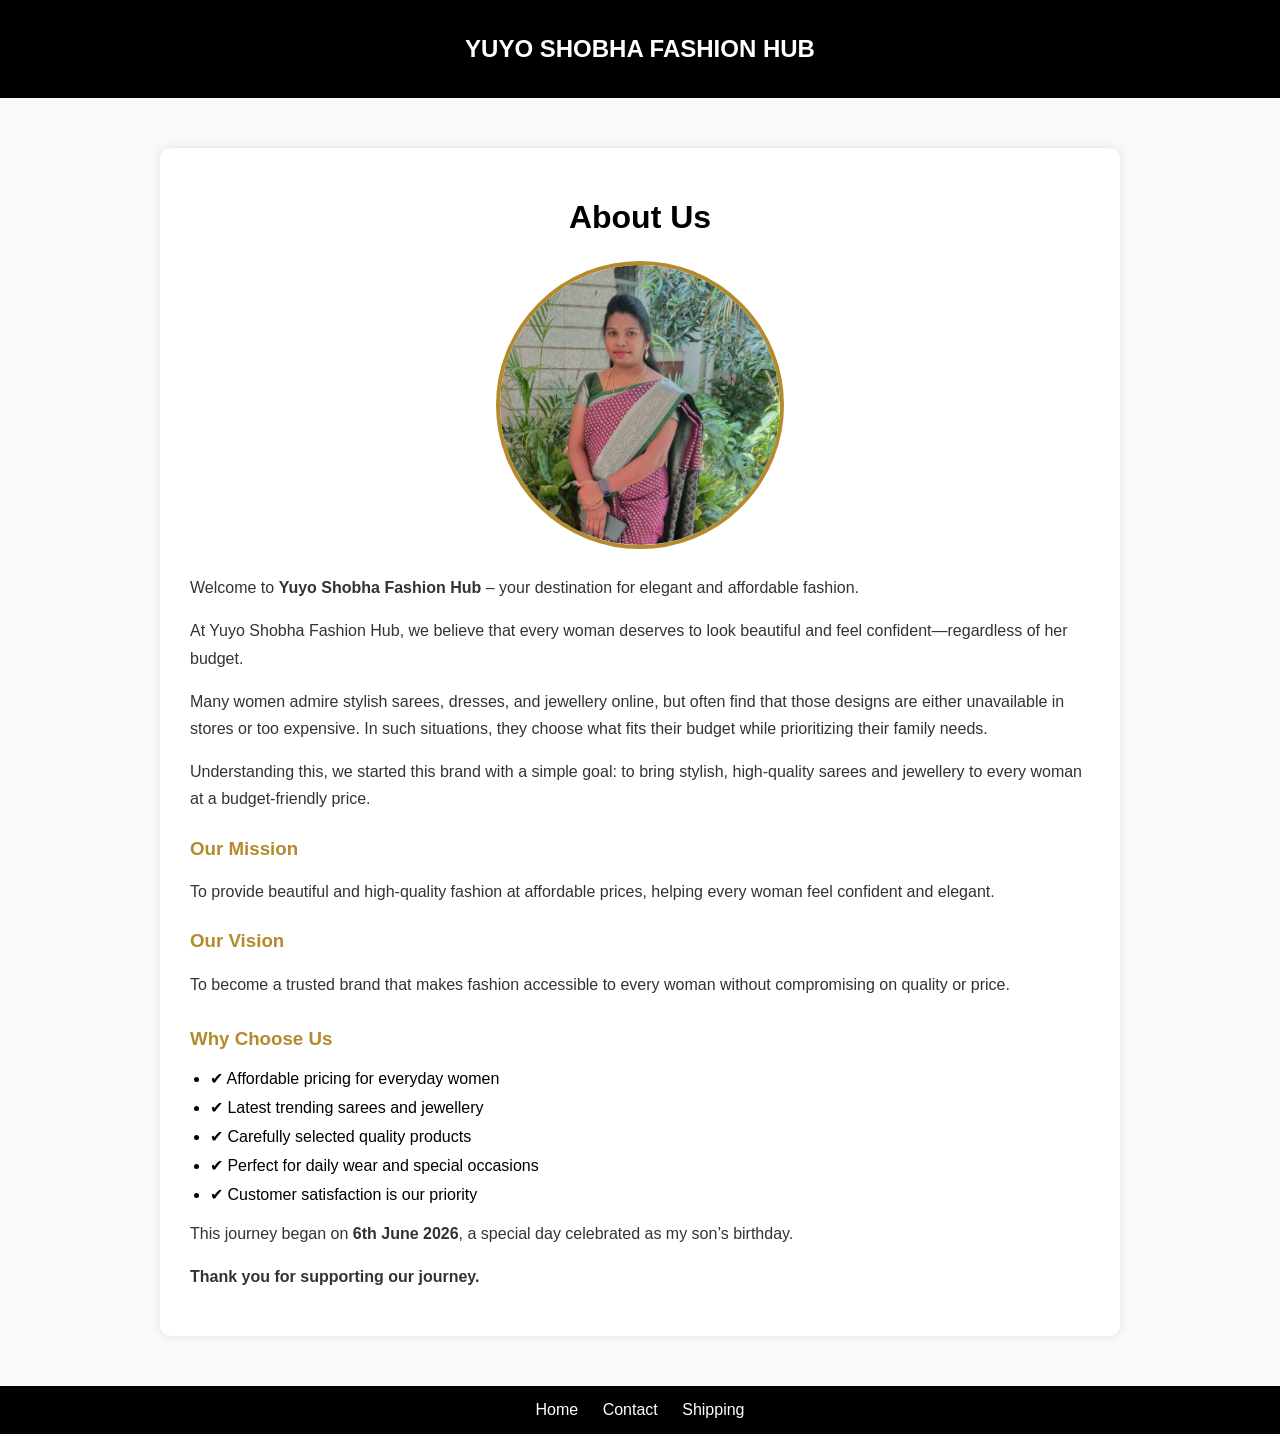
==== about.html @ e4a34f6b "Update about.html" ====
<!DOCTYPE html>
<html lang="en">
<head>
    <meta charset="UTF-8">
    <title>About Us - YUYO SHOBHA FASHION HUB</title>

    <style>
        body {
            font-family: Arial, sans-serif;
            margin: 0;
            background: #f9f9f9;
        }

        .header {
            background: black;
            color: white;
            padding: 15px;
            text-align: center;
        }

        .about-container {
            max-width: 900px;
            margin: 50px auto;
            background: white;
            padding: 30px;
            border-radius: 10px;
            box-shadow: 0 0 10px rgba(0,0,0,0.1);
        }

        .about-container h1 {
            text-align: center;
            margin-bottom: 20px;
        }

        .about-container h3 {
            margin-top: 25px;
            color: #b48a2c;
        }

        .about-container p {
            line-height: 1.7;
            color: #333;
        }

        /* WHY CHOOSE US */
        .why-choose {
            margin-top: 30px;
        }

        .why-choose ul {
            padding-left: 20px;
        }

        .why-choose li {
            margin-bottom: 10px;
        }

        .footer {
            background: black;
            color: white;
            text-align: center;
            padding: 15px;
            margin-top: 40px;
        }

        .footer a {
            color: white;
            margin: 0 10px;
            text-decoration: none;
        }

        .footer a:hover {
            color: gold;
        }

         /* OWNER IMAGE CODE */
        
.owner-img {
    width: 280px;
    height: 280px;
    object-fit: cover;
    border-radius: 50%;
    display: block;
    margin: 25px auto;
    border: 4px solid #b48a2c;
}
    </style>
</head>

<body>

<div class="header">
    <h2>YUYO SHOBHA FASHION HUB</h2>
</div>

<div class="about-container">
    <h1>About Us</h1>
    <img src="images/owner.jpg" alt="Founder" class="owner-img">

    <p>
        Welcome to <strong>Yuyo Shobha Fashion Hub</strong> – your destination for elegant and affordable fashion.
    </p>

    <p>
        At Yuyo Shobha Fashion Hub, we believe that every woman deserves to look beautiful and feel confident—regardless of her budget.
    </p>

    <p>
        Many women admire stylish sarees, dresses, and jewellery online, but often find that those designs are either unavailable in stores or too expensive. In such situations, they choose what fits their budget while prioritizing their family needs.
    </p>

    <p>
        Understanding this, we started this brand with a simple goal: to bring stylish, high-quality sarees and jewellery to every woman at a budget-friendly price.
    </p>

    <h3>Our Mission</h3>
    <p>
        To provide beautiful and high-quality fashion at affordable prices, helping every woman feel confident and elegant.
    </p>

    <h3>Our Vision</h3>
    <p>
        To become a trusted brand that makes fashion accessible to every woman without compromising on quality or price.
    </p>

    <!-- WHY CHOOSE US -->
    <div class="why-choose">
        <h3>Why Choose Us</h3>
        <ul>
            <li>✔ Affordable pricing for everyday women</li>
            <li>✔ Latest trending sarees and jewellery</li>
            <li>✔ Carefully selected quality products</li>
            <li>✔ Perfect for daily wear and special occasions</li>
            <li>✔ Customer satisfaction is our priority</li>
        </ul>
    </div>

    <p>
        This journey began on <strong>6th June 2026</strong>, a special day celebrated as my son’s birthday.
    </p>

    <p><strong>Thank you for supporting our journey.</strong></p>
</div>

<div class="footer">
    <a href="index.html">Home</a>
    <a href="contact.html">Contact</a>
    <a href="shipping.html">Shipping</a>
</div>

</body>
</html>
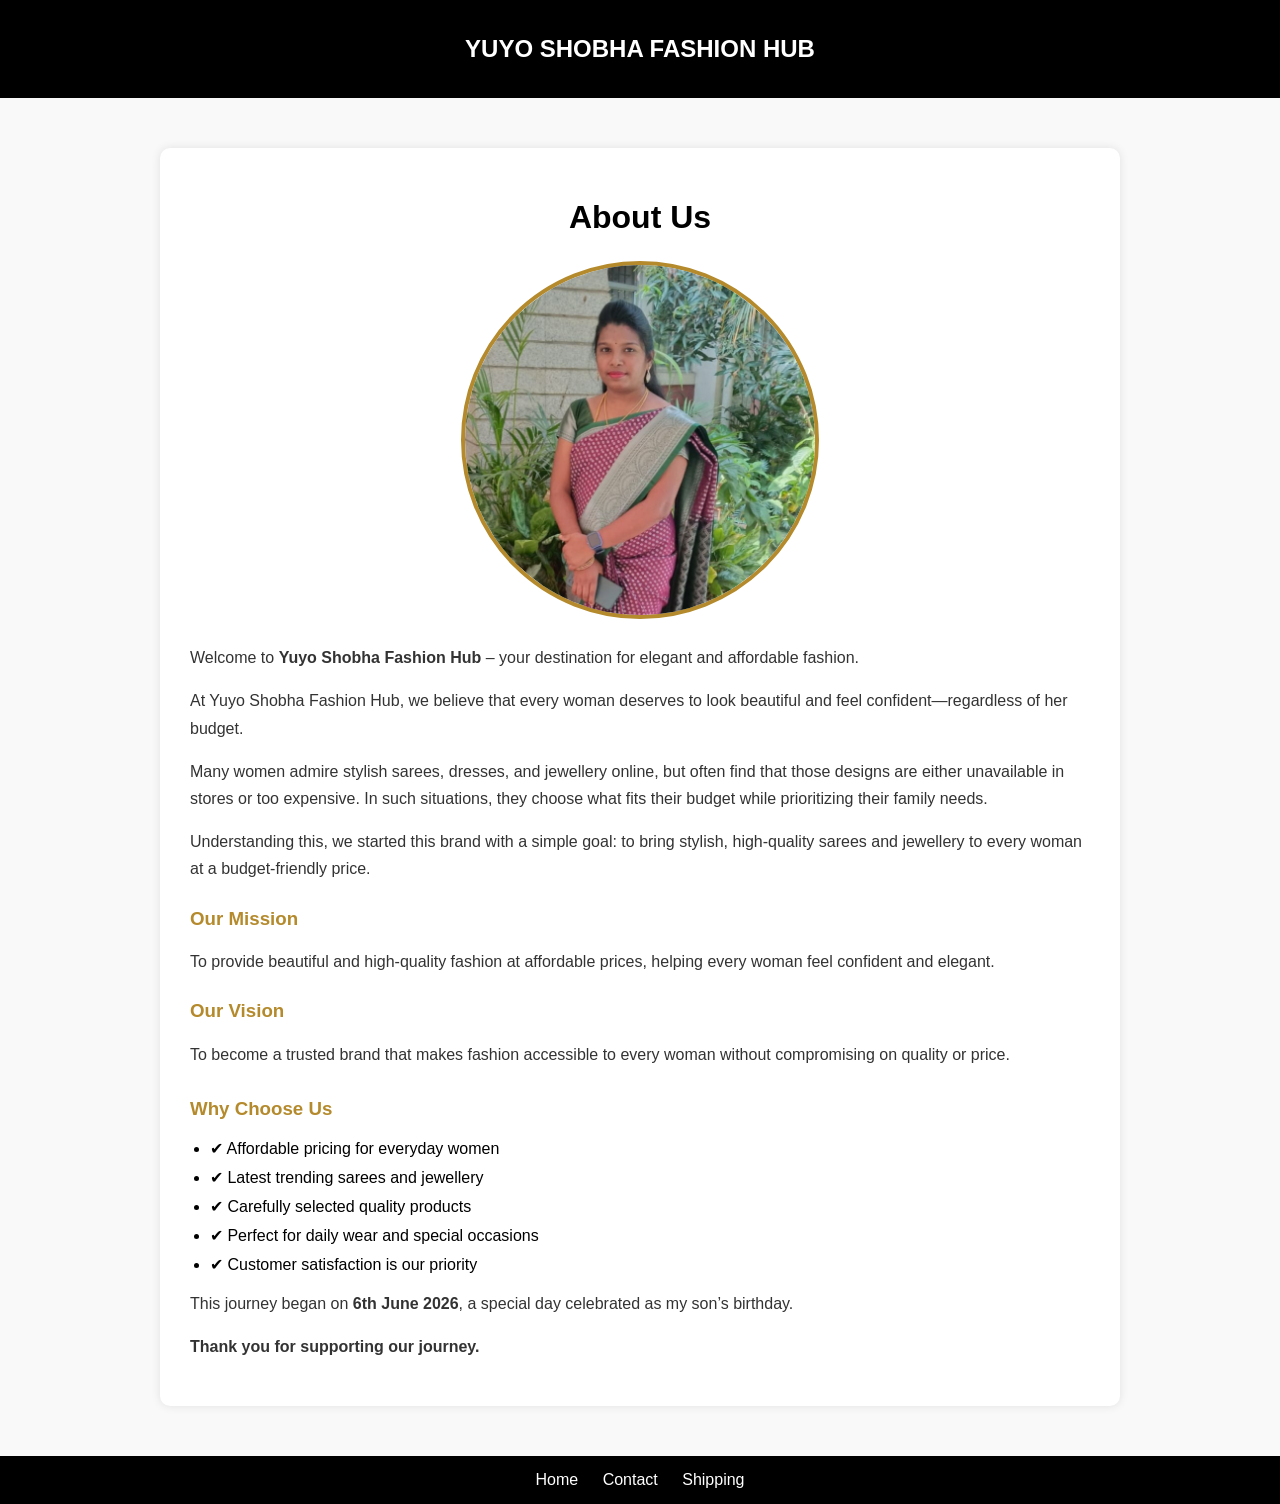
==== commit f36d42f6: "Update about.html" ====
--- a/about.html
+++ b/about.html
@@ -76,8 +76,8 @@
          /* OWNER IMAGE CODE */
         
 .owner-img {
-    width: 280px;
-    height: 280px;
+    width: 350px;
+    height: 350px;
     object-fit: cover;
     border-radius: 50%;
     display: block;
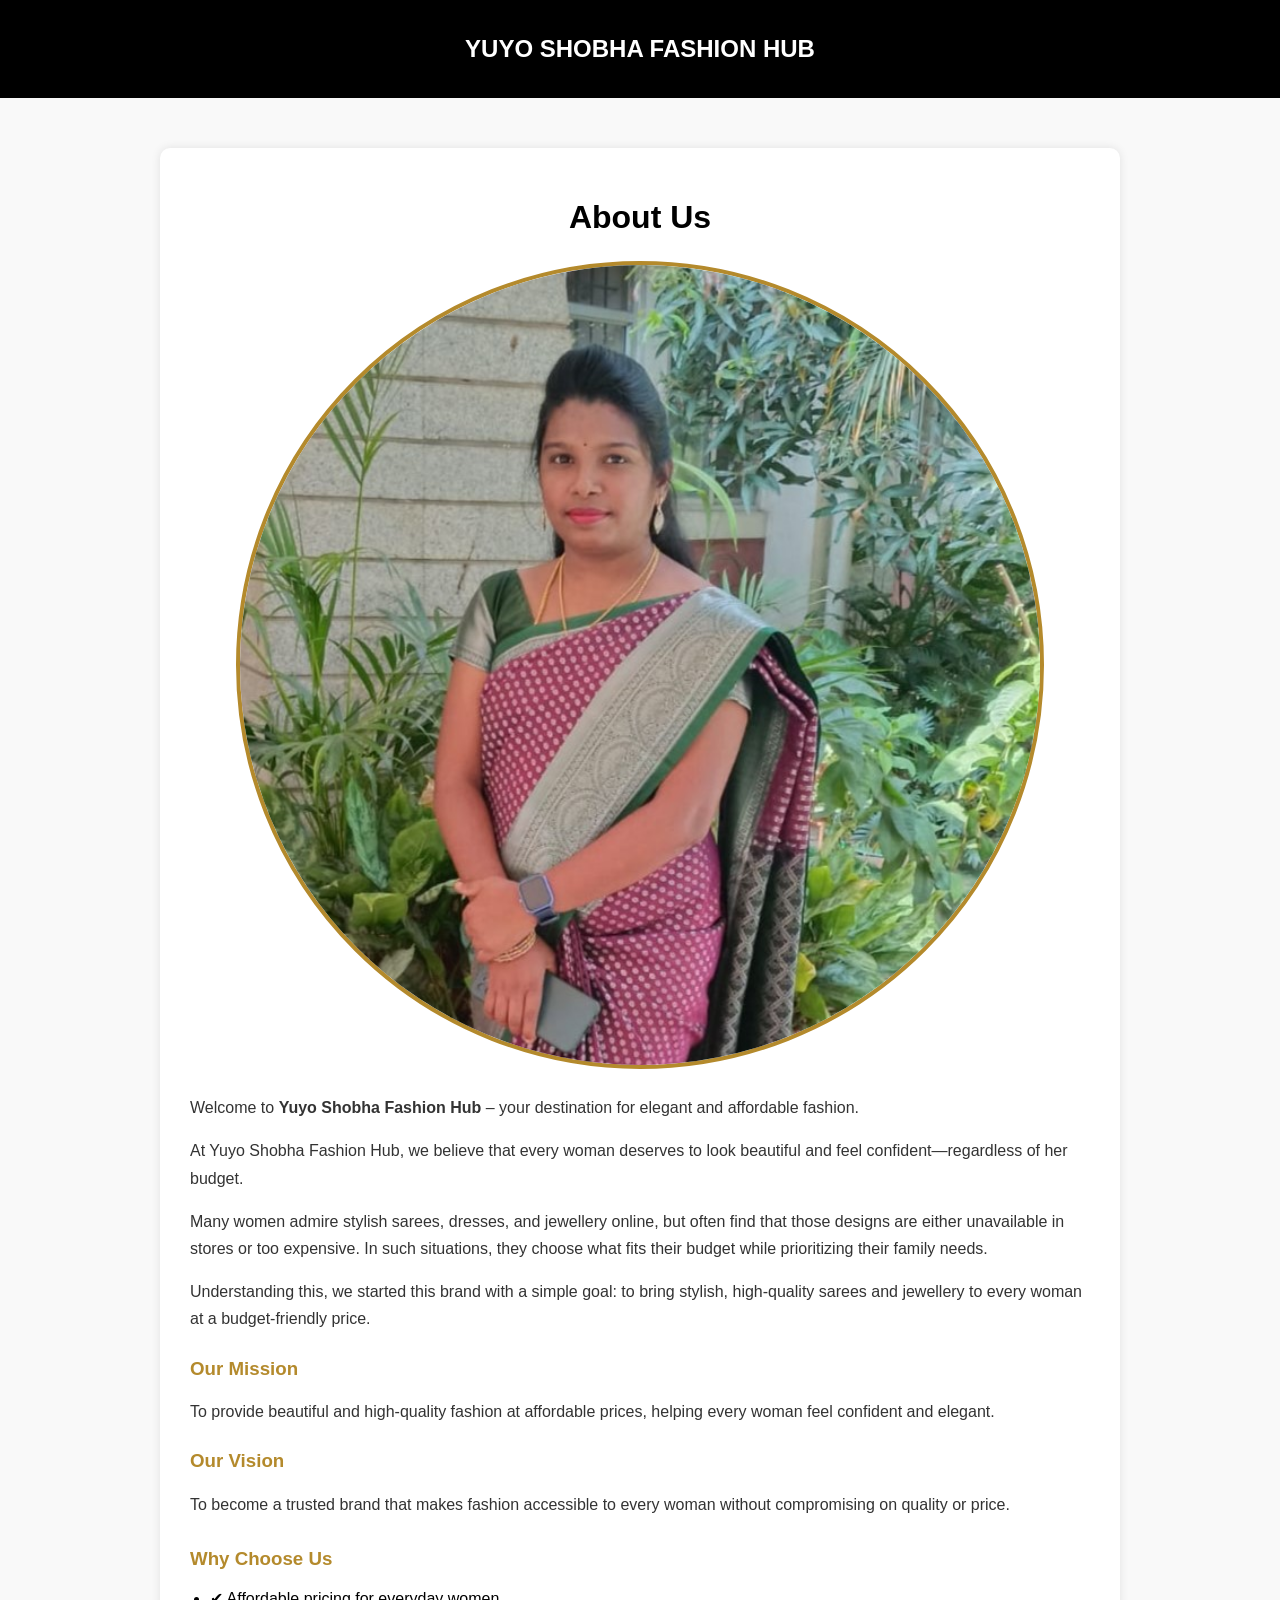
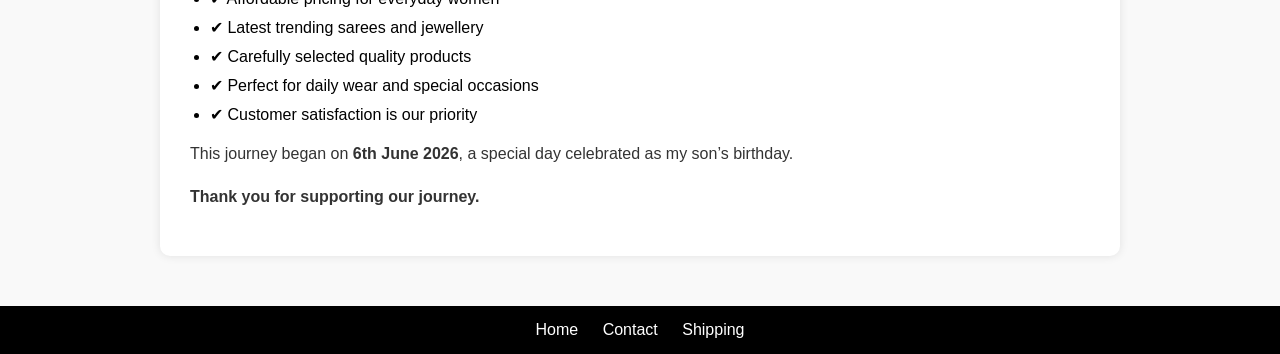
==== commit f6158ff0: "Update about.html" ====
--- a/about.html
+++ b/about.html
@@ -76,8 +76,8 @@
          /* OWNER IMAGE CODE */
         
 .owner-img {
-    width: 350px;
-    height: 350px;
+    width: 800px;
+    height: 800px;
     object-fit: cover;
     border-radius: 50%;
     display: block;
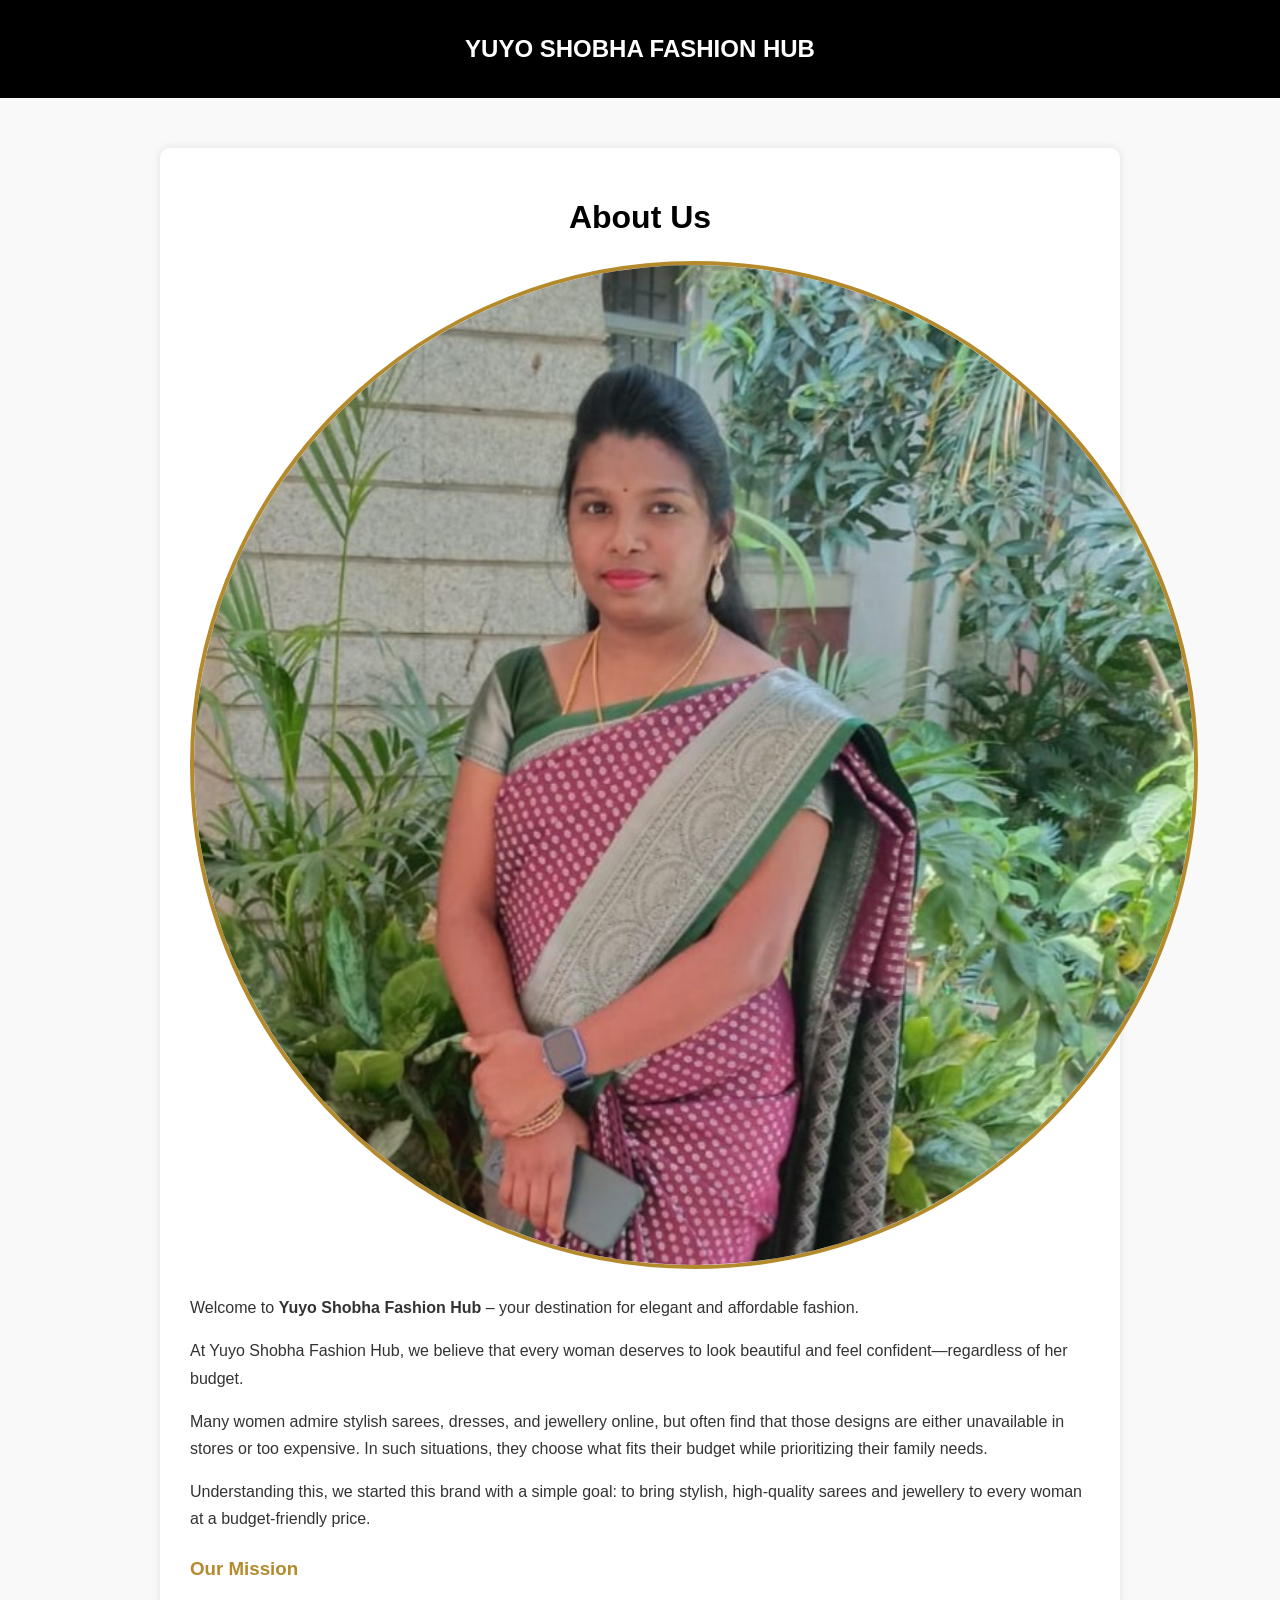
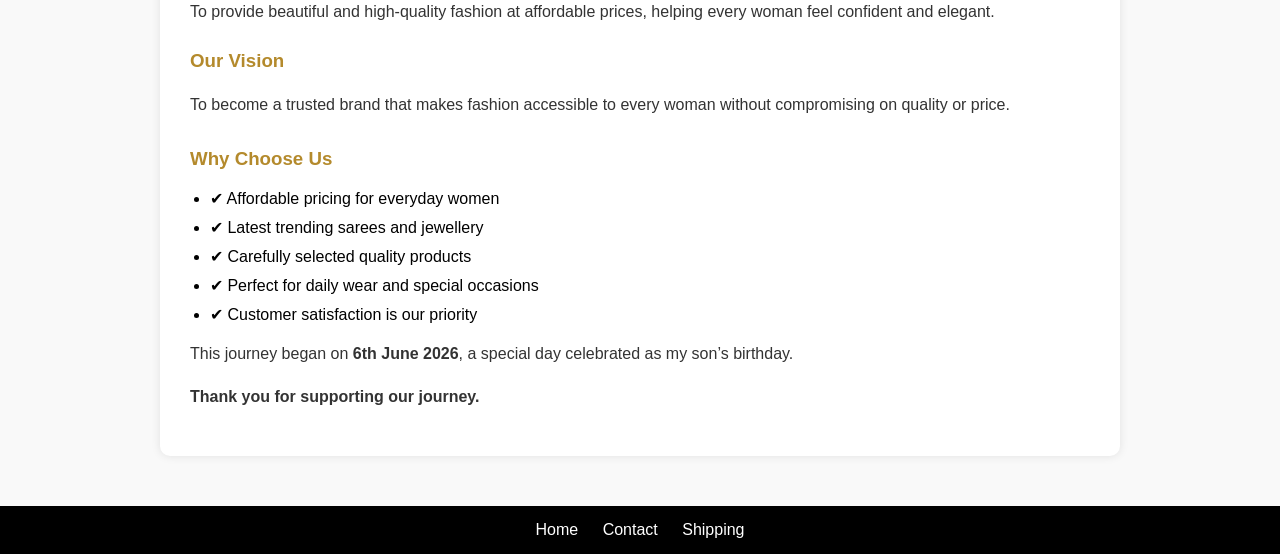
==== commit f5bff836: "Update about.html" ====
--- a/about.html
+++ b/about.html
@@ -76,8 +76,8 @@
          /* OWNER IMAGE CODE */
         
 .owner-img {
-    width: 800px;
-    height: 800px;
+    width: 1000px;
+    height: 1000px;
     object-fit: cover;
     border-radius: 50%;
     display: block;
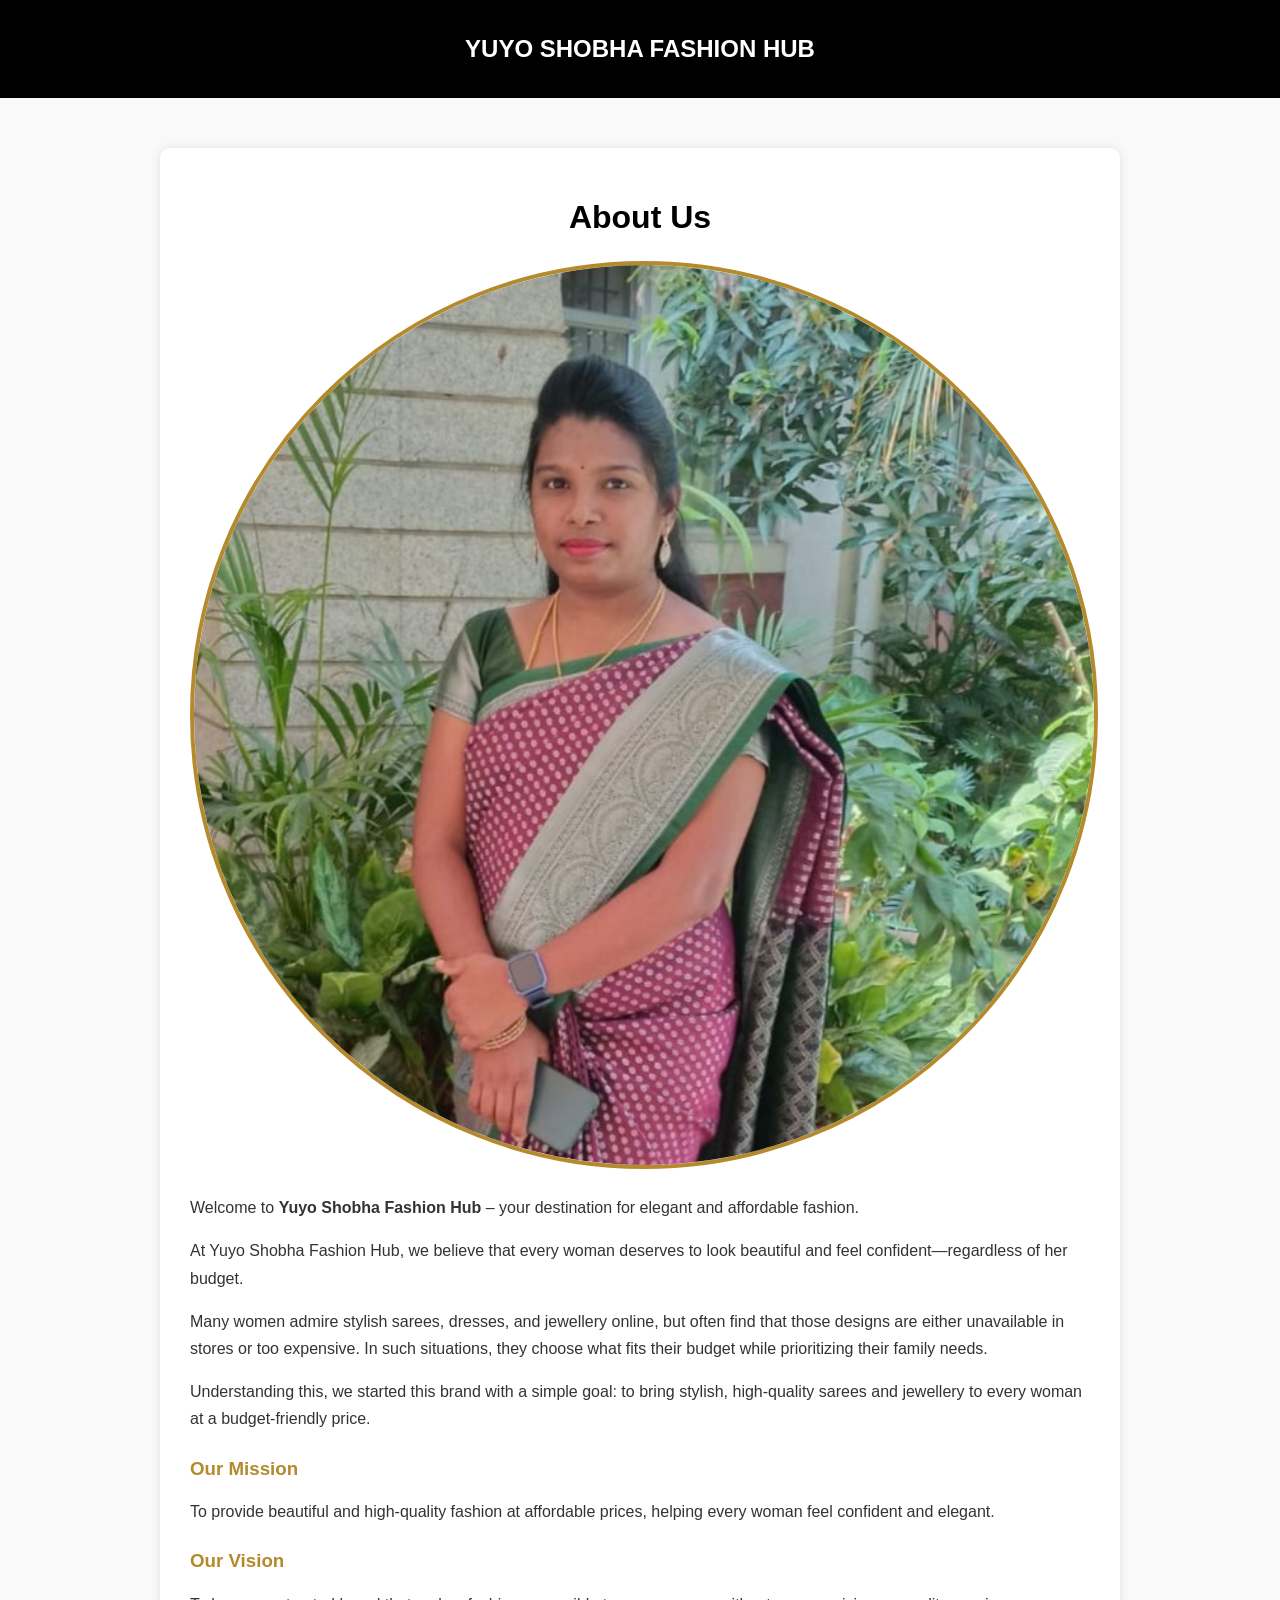
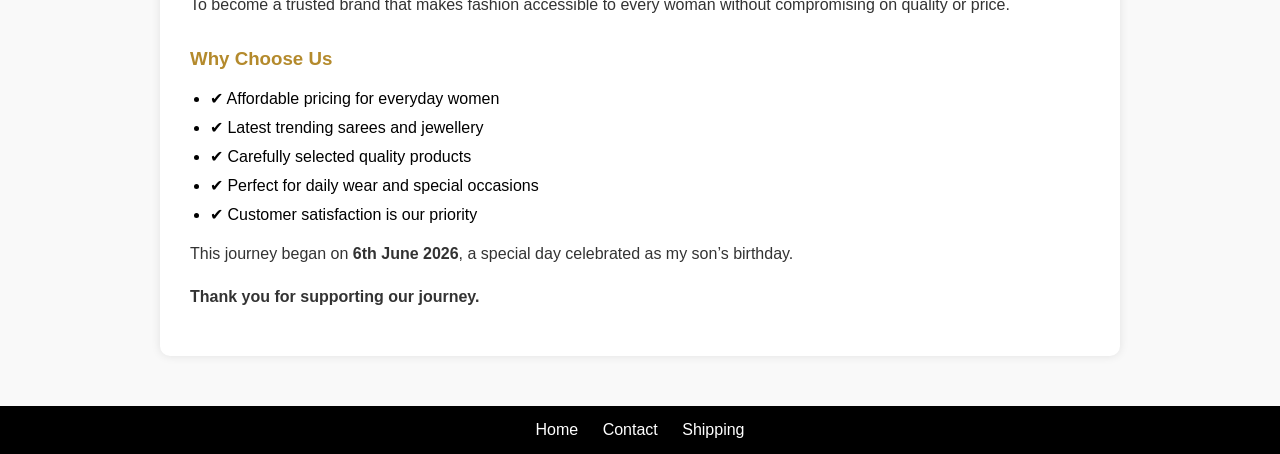
==== commit 36ff7890: "Update about.html" ====
--- a/about.html
+++ b/about.html
@@ -76,8 +76,8 @@
          /* OWNER IMAGE CODE */
         
 .owner-img {
-    width: 1000px;
-    height: 1000px;
+    width: 900px;
+    height: 900px;
     object-fit: cover;
     border-radius: 50%;
     display: block;
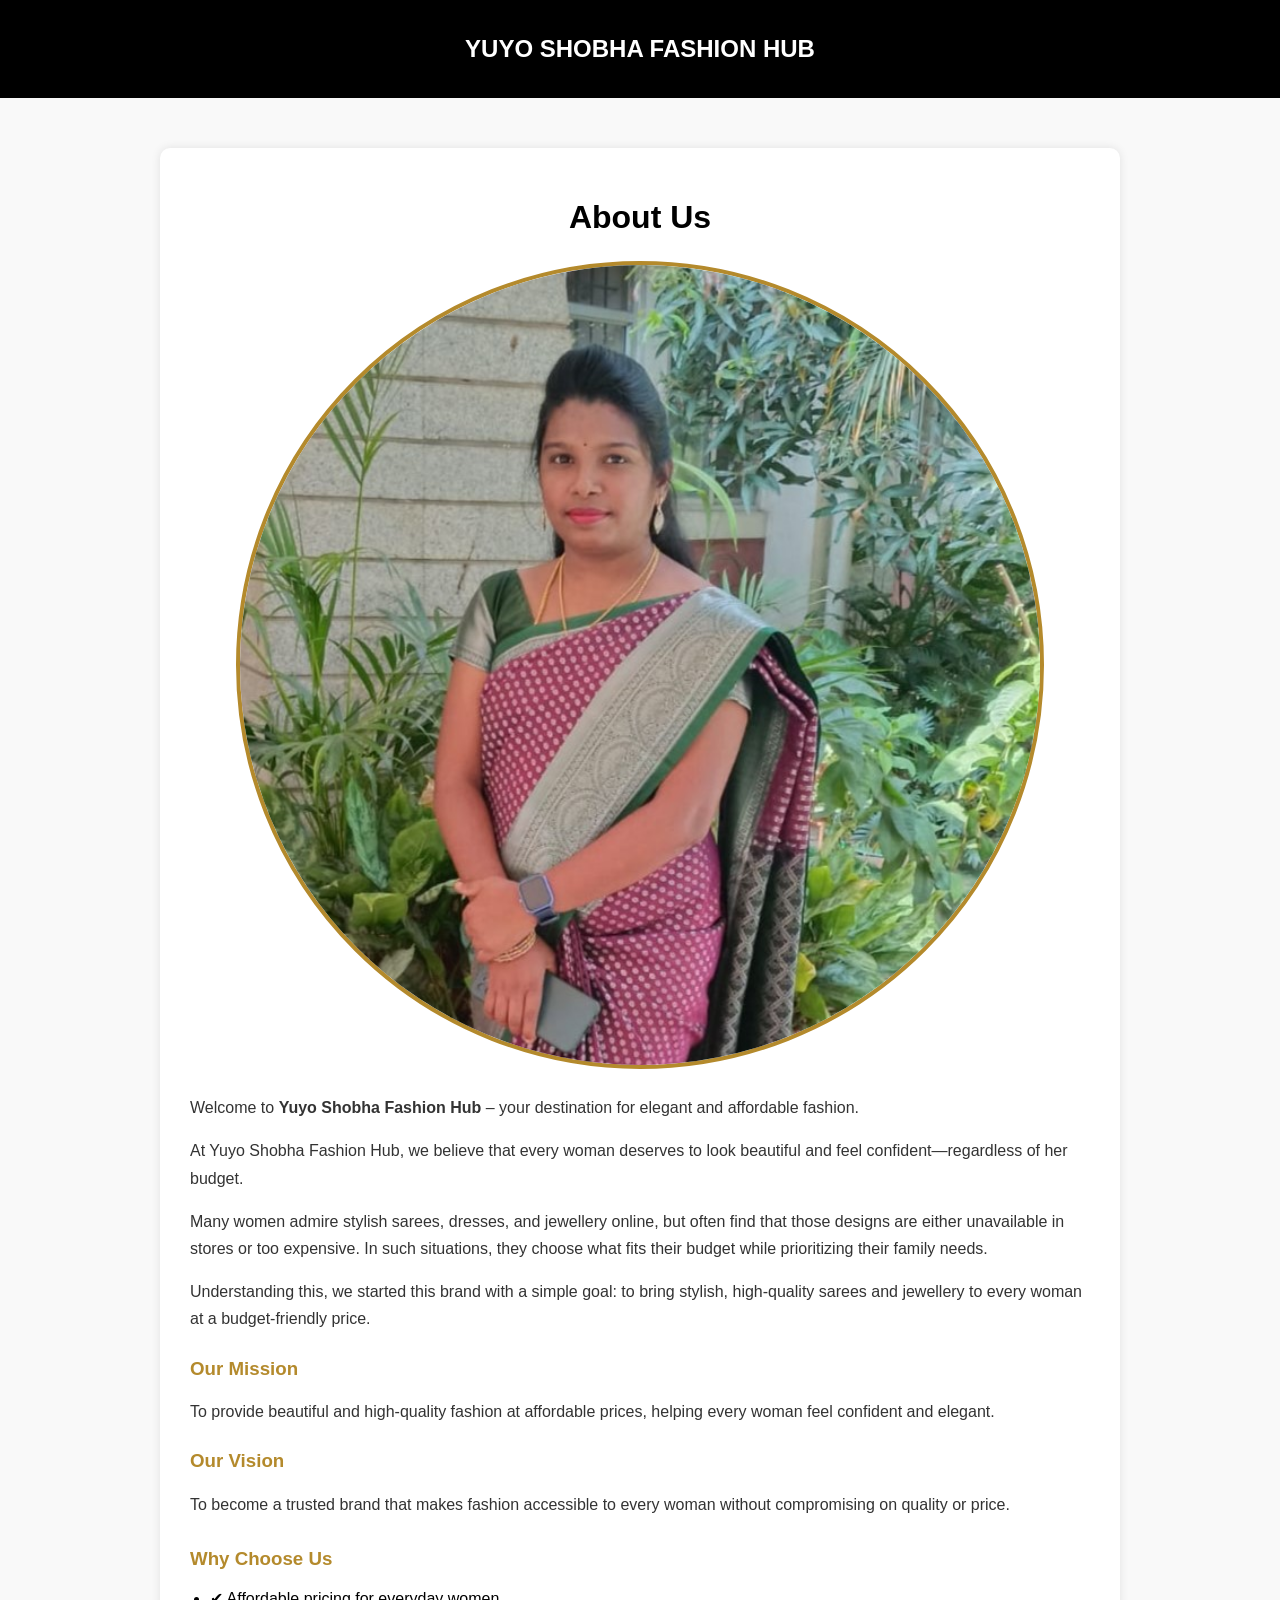
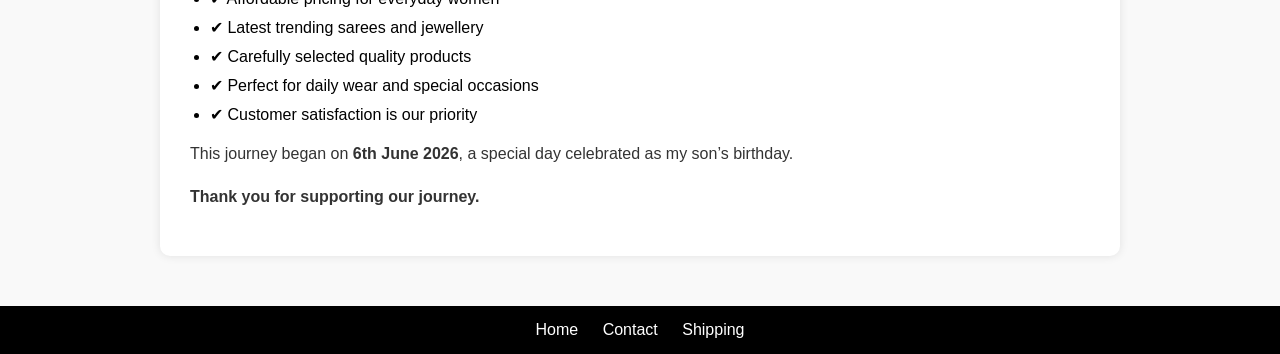
==== commit 39383d72: "Update about.html" ====
--- a/about.html
+++ b/about.html
@@ -76,8 +76,8 @@
          /* OWNER IMAGE CODE */
         
 .owner-img {
-    width: 900px;
-    height: 900px;
+    width: 800px;
+    height: 800px;
     object-fit: cover;
     border-radius: 50%;
     display: block;
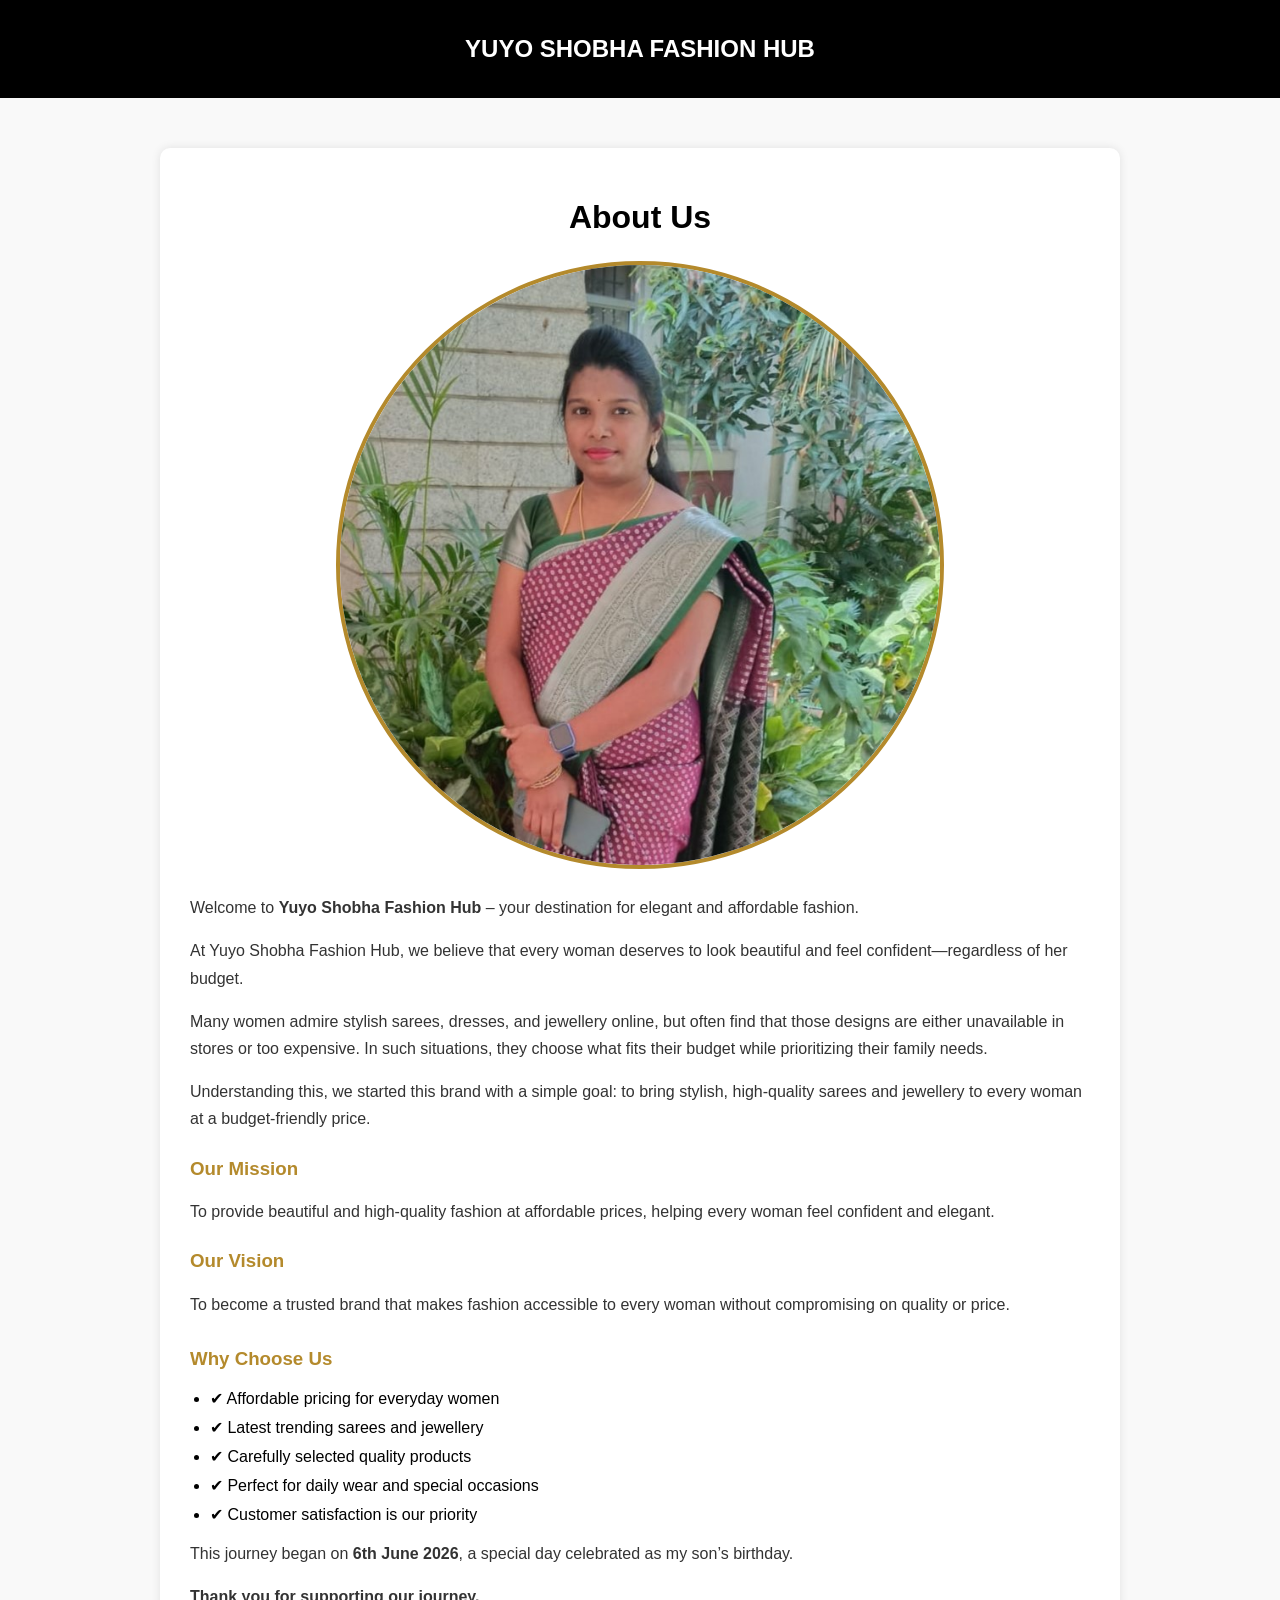
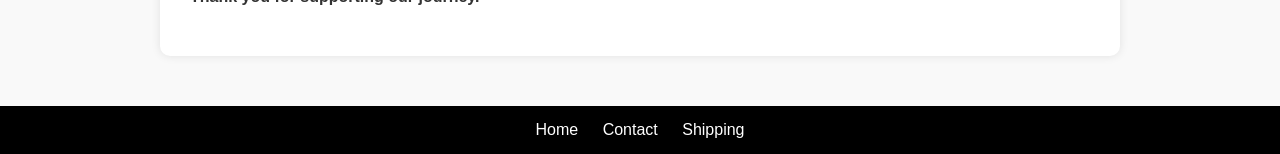
==== commit fe3baa1c: "Update about.html" ====
--- a/about.html
+++ b/about.html
@@ -76,8 +76,8 @@
          /* OWNER IMAGE CODE */
         
 .owner-img {
-    width: 800px;
-    height: 800px;
+    width: 600px;
+    height: 600px;
     object-fit: cover;
     border-radius: 50%;
     display: block;
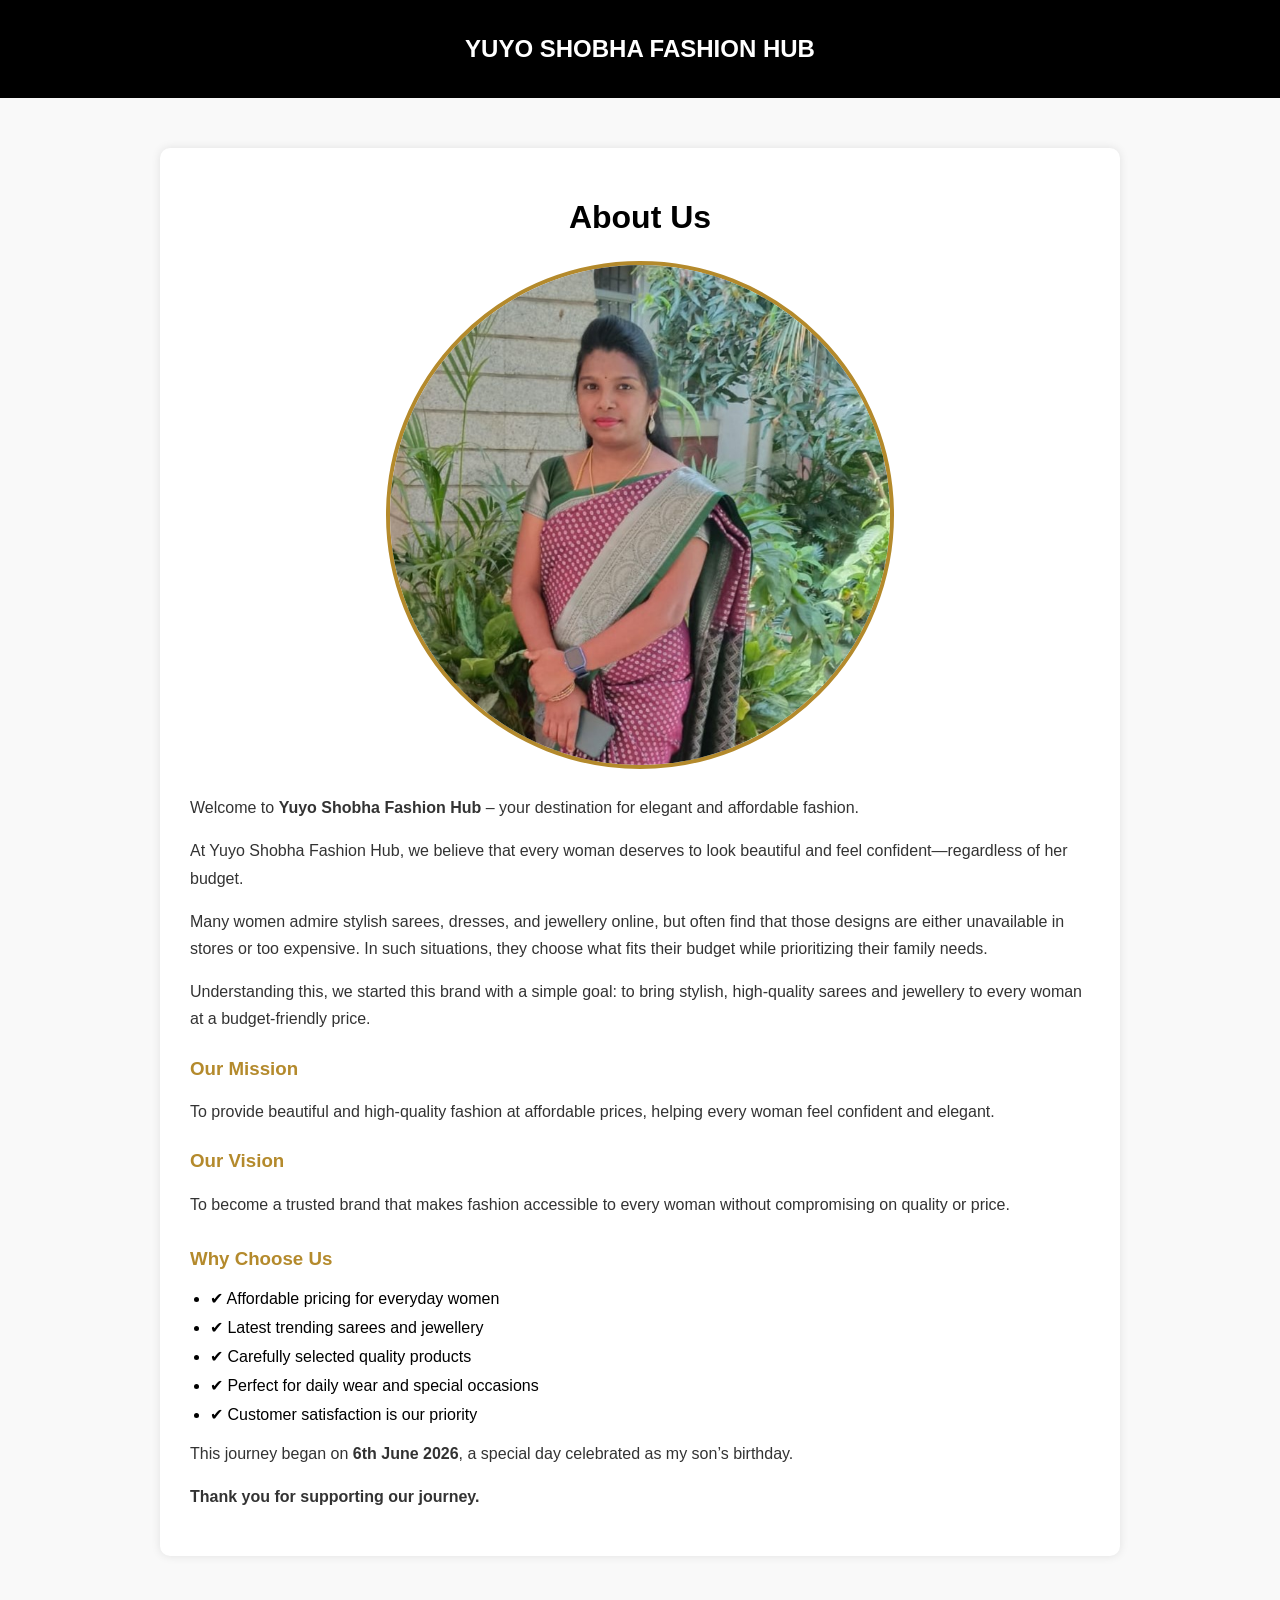
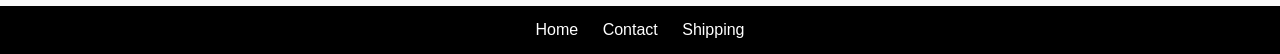
==== commit 658f8631: "Update about.html" ====
--- a/about.html
+++ b/about.html
@@ -76,8 +76,8 @@
          /* OWNER IMAGE CODE */
         
 .owner-img {
-    width: 600px;
-    height: 600px;
+    width: 500px;
+    height: 500px;
     object-fit: cover;
     border-radius: 50%;
     display: block;
